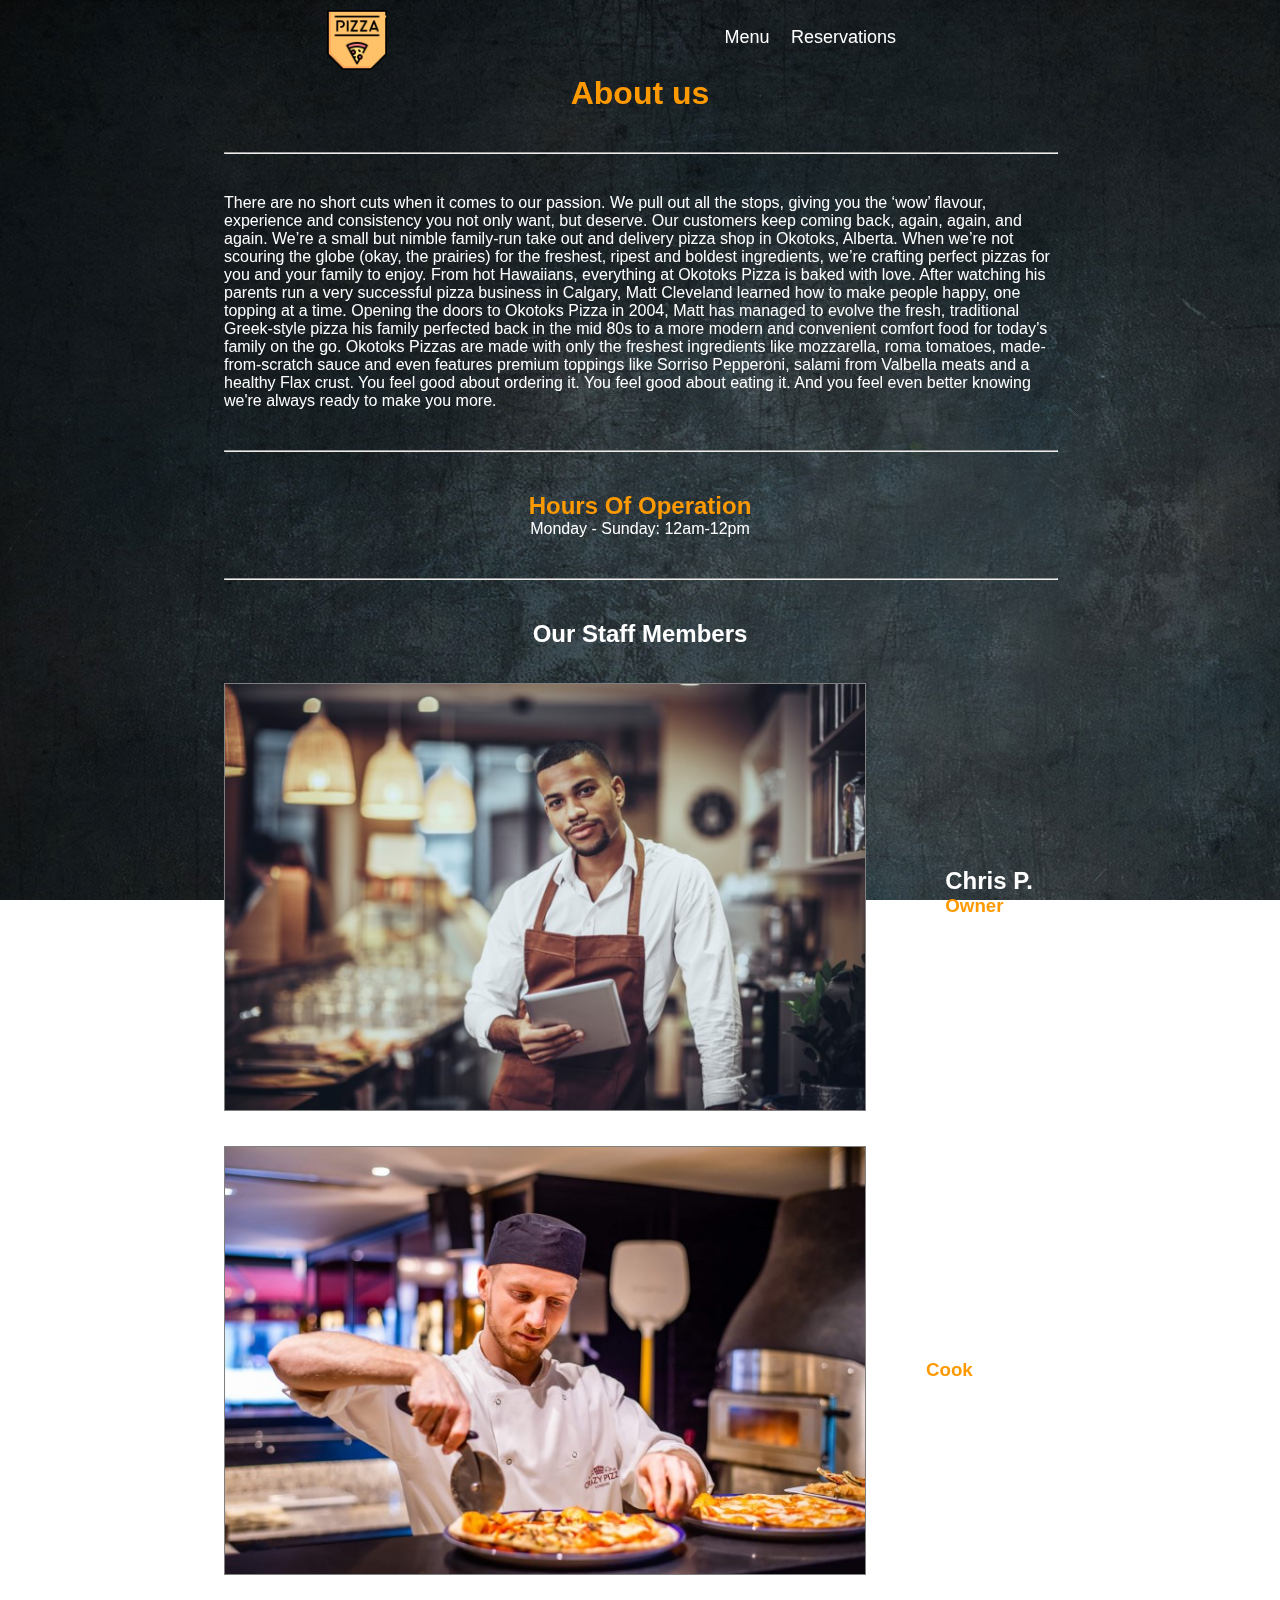
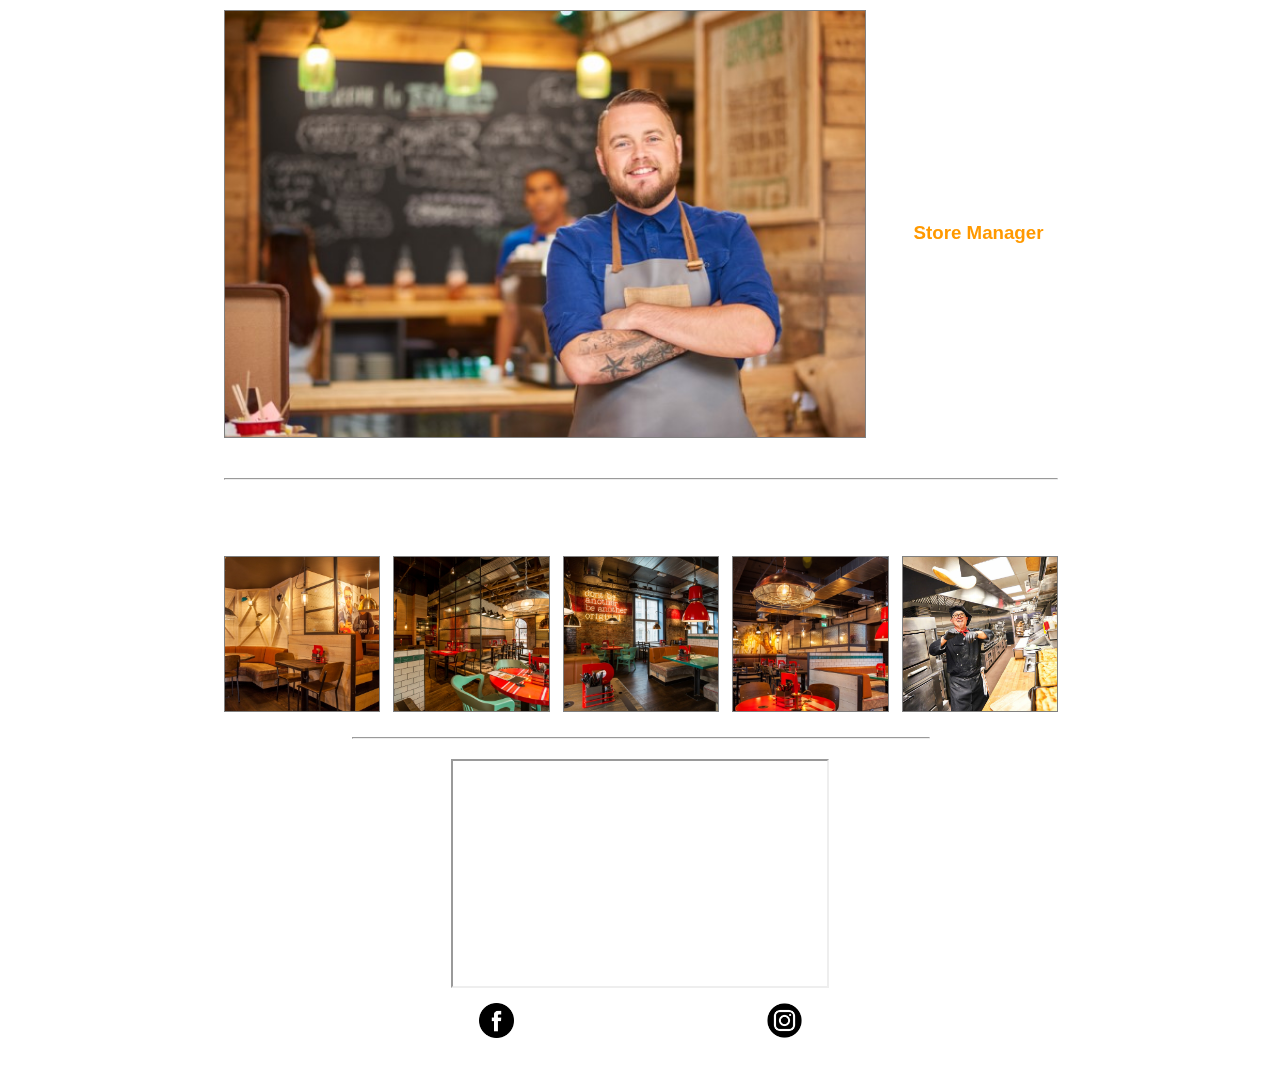
==== index.html @ baa87115 "Made alot of visual changes, added more space in between all menu puctures and just regular pictures" ====
<!DOCTYPE html>
<html lang="en">
  <head>
    <meta charset="UTF-8" />
    <meta http-equiv="X-UA-Compatible" content="IE=edge" />
    <meta name="viewport" content="width=device-width, initial-scale=1.0, minimum-scale=1.0" />
    <title>Papa's Pizzeria</title>
    <link rel="stylesheet" href="css/style.css" />
    <link
      rel="shortcut icon"
      href="/images/pizza-box.png"
      type="image/x-icon"
    />
  </head>
  <body>
    <div id="fixed_background"></div>
    <header id="mobile_header">
      <a id="logo" href="/index.html"
        ><img
          src="/images/pizza-box.png"
          alt="Yellow pizza box logo with a slice on top of the box with pizza written on top"
      /></a>
      <input type="checkbox" id="mobile_menu_checkbox" />
      <nav id="mobile_menu">
        <a href="/pages/menu.html">Menu</a>
        <a href="/pages/reservations.html">Reservations</a>
        <a href="/pages/contact.html">About Us</a>
      </nav>
      <div id="hamburger_menu">
        <span></span>
        <span></span>
        <span></span>
      </div>

      <div id="hamburger_menu_close">
        <div></div>
        <div></div>
      </div>
    </header>

    <header id="desktop_header">
      <a href="/index.html"
        ><img
          id="logo"
          src="/images/pizza-box.png"
          alt="Yellow pizza box logo with a slice on top of the box with pizza written on top"
      /></a>
      <a href="/pages/menu.html">Menu</a>
      <a href="/pages/reservations.html">Reservations</a>
    </header>

    <main id="mobile">
      <hr class="seperating_line">
    <div id="mobile_main_body">

      <div><p>Menu</p></div>
      <a href="/pages/menu.html"
        ><img
          src="/images/main_body_image.jpg"
          alt="Peppoerni pizza / Menu link"
      /></a>
      <div><p>About Us</p></div>
      <a href="/pages/contact.html"
        ><img src="/images/main_building.jpg" alt="Papa's pizzaria main location in Okotoks"
      /></a>
    </div>
</main>

  <main id="desktop">
    <h1 class="about_us">About us</h1>
    <hr> 
    <div id="desktop_main_body">
      <article>
        <p>
          There are no short cuts when it comes to our passion. We pull out all
          the stops, giving you the ‘wow’ flavour, experience and consistency
          you not only want, but deserve. Our customers keep coming back, again,
          again, and again. We’re a small but nimble family-run take out and
          delivery pizza shop in Okotoks, Alberta. When we’re not scouring the
          globe (okay, the prairies) for the freshest, ripest and boldest
          ingredients, we’re crafting perfect pizzas for you and your family to
          enjoy. From hot Hawaiians, everything at Okotoks Pizza is baked with
          love. After watching his parents run a very successful pizza business
          in Calgary, Matt Cleveland learned how to make people happy, one
          topping at a time. Opening the doors to Okotoks Pizza in 2004, Matt
          has managed to evolve the fresh, traditional Greek-style pizza his
          family perfected back in the mid 80s to a more modern and convenient
          comfort food for today’s family on the go. Okotoks Pizzas are made
          with only the freshest ingredients like mozzarella, roma tomatoes,
          made-from-scratch sauce and even features premium toppings like
          Sorriso Pepperoni, salami from Valbella meats and a healthy Flax
          crust. You feel good about ordering it. You feel good about eating it.
          And you feel even better knowing we're always ready to make you more.
        </p>
      </article>
    </div>

    <hr />
    
        <div class="hours">
          <h2>Hours Of Operation</h2>
          <p>Monday - Sunday: 12am-12pm</p>
        </div>
        <hr>

    <div id="container">
      <article class="staff">
        <h2>Our Staff Members</h2>
      <div class="staff_member">
        <img src="/images/owner.jpg" alt="Our owner Chris Penton" />
        <div class="float_left">
        <h2>Chris P.</h2>
        <h3>Owner</h3>
       </div>
      </div>
       <div class="staff_member">
        <img src="/images/cook.jpg" alt="Our cook Andrew Fieri" />
        <div class="float_left">
        <h2>Andrew F.</h2>
        <h3>Cook</h3>
        </div>
      </div>
        <div class="staff_member">
        <img src="/images/manager.jpg" alt="Our manager Preston Manson" />
        <div class="float_left">
        <h2>Preston M.</h2>
        <h3>Store Manager</h3>
        </div>
      </div>
      </article>

      <section>
        <hr />
        <h2 class="gallery_header">Gallery</h2>
        <div class="gallery_pictures">
          <figure class=”gallery_pic gallery_pic1">
          <img class="gallery_pic" src="/images/restaraunt2.jpg" alt="A photo of our dining room with soft lighting" />
          </figure>
          <figure class=”gallery_pic gallery_pic2">
          <img class="gallery_pic" src="/images/restaraunt3.jpg" alt="A photo of the back portion of our dining room" />
          </figure>
          <figure class=”gallery_pic gallery_pic3">
          <img class="gallery_pic" src="/images/restaraunt4.jpg" alt="A photo of the front portion of our dining room with the entrance on the left" />
          </figure>
          <figure class=”gallery_pic gallery_pic4">
          <img class="gallery_pic" src="/images/restaraunt5.jpg" alt="A photo of our dining room with the bathroom in the background" />
          </figure>
          <figure class="gallery_pic gallery_pic5">
          <img class="gallery_pic" src="/images/restaraunt1.jpg" alt="A photo of our employee tossing up a pizza in our kitchen">
        </figure>
        </div>
      </section>
</main>

    <footer id="mobile_footer">
      <hr />
      <iframe
        id="gmap"
        src="https://maps.google.com/maps?q=okotoks%20pizza&t=k&z=13&ie=UTF8&iwloc=&output=embed"
      ></iframe>
      <nav id="nav_bar">
        <a href="#"><img src="/images/phone-call.png" alt="Phone icon" /></a>
        <a href="#"><img src="/images/facebook.png" alt="Facebook icon" /></a>
        <a href="#"><img src="/images/instagram.png" alt="Instagram icon" /></a>
      </nav>
      <p>Papa's Pizzeria 2021&copy;</p>
    </footer>

    <footer id="desktop_footer">
      <hr />
      <iframe
        id="gmap"
        src="https://maps.google.com/maps?q=okotoks%20pizza&t=k&z=13&ie=UTF8&iwloc=&output=embed"
      ></iframe>
      <nav id="nav_bar">
        <a href="#"><img src="/images/facebook.png" alt="Facebook icon" /></a>
        <a href="#"><img src="/images/instagram.png" alt="Instagram icon" /></a>
      </nav>
      <p>Papa's Pizzeria 2021&copy;</p>
    </footer>
  </body>
</html>
---- css/style.css ----
* {
  font-family: "Segoe UI", Tahoma, Geneva, Verdana, sans-serif;
  color: white;
  padding: 0;
  margin: 0;
}

img,
iframe {
  max-width: 100%;
}

body {
  overflow-x: hidden;
}

#fixed_background {
  position: fixed;
  top: 0px;
  left: 0px;
  z-index: -999;
  background-image: url("/images/background.jpg");
  width: 100%;
  height: 100vh;
}

#logo {
  height: 38px;
  width: 38px;
  margin-left: 10px;
  margin-top: 10px;
  -ms-grid-column-align: start;
      justify-self: start;
  -ms-flex-item-align: center;
      -ms-grid-row-align: center;
      align-self: center;
}

#desktop_header {
  display: none;
}

#mobile_header {
  display: -ms-grid;
  display: grid;
  grid-auto-flow: column;
  margin-bottom: 25px;
}

#mobile_menu {
  position: absolute;
  padding-top: 50px;
  z-index: 99;
  top: 0;
  left: 0;
  background-color: #51566b;
  -ms-grid-rows: 20px 20px 20px 20px;
      grid-template-rows: 20px 20px 20px 20px;
  place-items: center;
  row-gap: 170px;
  height: 100vh;
  width: 100%;
  text-align: left;
  display: -ms-grid;
  display: grid;
  overflow: hidden;
  -webkit-transform: translateX(101vw);
          transform: translateX(101vw);
  -webkit-transition: all 0.3s ease-in-out;
  transition: all 0.3s ease-in-out;
}

#mobile_menu a {
  font-family: "Segoe UI", Tahoma, Geneva, Verdana, sans-serif;
  color: white;
  text-decoration: none;
  -ms-grid-column-align: start;
      justify-self: start;
  -webkit-box-align: center;
      -ms-flex-align: center;
          align-items: center;
  padding-left: 30%;
  margin-top: 65px;
  font-weight: 200;
  font-size: 28px;
  -webkit-transition: 200ms ease-in-out;
  transition: 200ms ease-in-out;
}

#mobile_menu a:hover {
  color: red;
}

#mobile_menu_checkbox {
  position: absolute;
  top: 10px;
  right: 10px;
  width: 40px;
  height: 40px;
  z-index: 100;
  opacity: 0;
}

#mobile_menu_checkbox:checked + #mobile_menu {
  -webkit-transform: translateX(0vw);
          transform: translateX(0vw);
}

#mobile_menu_checkbox:checked {
  left: 10px;
}

#mobile_menu_checkbox:checked ~ #hamburger_menu_close {
  opacity: 1;
  z-index: 99;
}

#mobile_menu_checkbox:checked ~ #hamburger_menu {
  opacity: 0;
}

#hamburger_menu {
  position: absolute;
  top: 20px;
  right: 10px;
  width: 40px;
  height: 20px;
  z-index: 99;
  display: -ms-grid;
  display: grid;
  place-items: center;
  -webkit-transition: all 0.3s ease-in-out 0.2s;
  transition: all 0.3s ease-in-out 0.2s;
}

#hamburger_menu span {
  width: 25px;
  height: 2px;
  background-color: white;
}

#hamburger_menu_close {
  position: absolute;
  top: 20px;
  left: 10px;
  width: 40px;
  height: 30px;
  z-index: -1;
  opacity: 0;
  -webkit-transition: all 0.3s ease-in-out 0.2s;
  transition: all 0.3s ease-in-out 0.2s;
}

#hamburger_menu_close div {
  width: 25px;
  height: 2px;
  background-color: white;
}

#hamburger_menu_close :nth-child(1) {
  -webkit-transform: rotate(45deg) translateY(2px) translateX(2px);
          transform: rotate(45deg) translateY(2px) translateX(2px);
}

#hamburger_menu_close :nth-child(2) {
  -webkit-transform: rotateZ(-45deg);
          transform: rotateZ(-45deg);
}

@media only screen and (min-width: 1024px) {
  #mobile_header {
    display: none;
  }
  #desktop_header {
    width: 70vw;
    display: -ms-grid;
    display: grid;
    -ms-grid-columns: 8fr 1fr 1fr;
        grid-template-columns: 8fr 1fr 1fr;
  }
  #desktop_header #logo {
    width: 60px;
    height: 60px;
  }
  #desktop_header a {
    font-family: "Segoe UI", Tahoma, Geneva, Verdana, sans-serif;
    font-size: large;
    color: white;
    text-decoration: none;
    -ms-flex-item-align: center;
        -ms-grid-row-align: center;
        align-self: center;
    -ms-grid-column-align: center;
        justify-self: center;
    -webkit-transition: 150ms ease-in-out;
    transition: 150ms ease-in-out;
  }
  #desktop_header a:hover {
    color: #ff9900;
    font-weight: bolder;
    cursor: pointer;
  }
}

#desktop_footer {
  display: none;
}

#mobile_footer {
  display: -ms-grid;
  display: grid;
  grid-auto-flow: row;
  padding-bottom: 50px;
}

#mobile_footer p {
  font-weight: bold;
  -ms-grid-column-align: center;
      justify-self: center;
  color: white;
  font-family: "Segoe UI", Tahoma, Geneva, Verdana, sans-serif;
}

#gmap {
  -ms-grid-column-align: center;
      justify-self: center;
  -ms-flex-item-align: center;
      -ms-grid-row-align: center;
      align-self: center;
  height: 25vh;
}

#nav_bar {
  display: -ms-grid;
  display: grid;
  grid-auto-flow: column;
  margin-top: 15px;
  margin-bottom: 10px;
}

#nav_bar a {
  -ms-grid-column-align: center;
      justify-self: center;
  -ms-flex-item-align: center;
      -ms-grid-row-align: center;
      align-self: center;
}

#nav_bar img {
  width: 35px;
  height: 35px;
}

#copyright {
  color: white;
  font-family: "Segoe UI", Tahoma, Geneva, Verdana, sans-serif;
}

@media only screen and (min-width: 1024px) {
  #mobile_footer {
    display: none;
  }
  #desktop_footer {
    display: -ms-grid;
    display: grid;
    width: 45vw;
    margin-left: 27.5vw;
  }
  #desktop_footer hr {
    width: 100%;
    margin: 0px;
    margin-bottom: 20px;
  }
  #desktop_footer #gmap {
    width: 65%;
  }
  #desktop_footer #nav_bar {
    display: -ms-grid;
    display: grid;
    -ms-grid-columns: 1fr 1fr;
        grid-template-columns: 1fr 1fr;
  }
  #desktop_footer #nav_bar ~ p {
    -ms-grid-column-align: center;
        justify-self: center;
    -ms-flex-item-align: center;
        -ms-grid-row-align: center;
        align-self: center;
    padding-bottom: 10px;
  }
}

hr {
  width: 65%;
  margin-left: 17.5%;
  margin-top: 25px;
  margin-bottom: 25px;
}

.seperating_line {
  width: 65%;
  margin-left: 17.5%;
  margin-top: 25px;
  margin-bottom: 25px;
}

#desktop {
  display: none;
}

#mobile_main_body {
  display: -ms-grid;
  display: grid;
  position: relative;
  grid-auto-flow: row;
  place-items: center;
  row-gap: 30px;
  max-width: 75%;
  margin-left: 12.5%;
}

#mobile_main_body img {
  width: 100%;
  height: 35vh;
  -ms-flex-item-align: center;
      -ms-grid-row-align: center;
      align-self: center;
  -ms-grid-column-align: center;
      justify-self: center;
  -webkit-transition: 0.2s ease-in-out;
  transition: 0.2s ease-in-out;
  -webkit-filter: blur(5px);
          filter: blur(5px);
}

#mobile_main_body img:hover {
  -webkit-filter: blur(4px);
          filter: blur(4px);
}

#mobile_main_body a {
  border: white solid 2px;
  width: 100%;
}

#mobile_main_body p {
  font-family: "Segoe UI", Tahoma, Geneva, Verdana, sans-serif;
  font-size: 34px;
  color: white;
}

#mobile_main_body div {
  display: -ms-grid;
  display: grid;
  pointer-events: none;
  z-index: 9;
  position: absolute;
  place-items: center;
  width: 75vw;
  height: 35vh;
}

#mobile_main_body div:nth-child(1) {
  top: 5px;
}

#mobile_main_body div:nth-child(3) {
  top: calc(35vh + 40px);
}

@media only screen and (min-width: 768px) {
  #mobile_main_body {
    max-width: 60%;
    margin-left: 20%;
  }
}

@media only screen and (min-width: 1024px) {
  #desktop {
    display: -ms-grid;
    display: grid;
  }
  #mobile {
    display: none;
  }
  #desktop_main_body {
    display: -ms-grid;
    display: grid;
    padding-top: 15px;
    padding-bottom: 15px;
    width: 65vw;
    margin-left: 17.5vw;
  }
  .about_us {
    display: -ms-grid;
    display: grid;
    place-items: center;
    padding-bottom: 15px;
    color: #ff9900;
  }
  #container {
    display: -ms-grid;
    display: grid;
    padding-bottom: 16px;
  }
  .hours {
    display: -ms-grid;
    display: grid;
    place-items: center;
    padding-top: 15px;
    padding-bottom: 15px;
  }
  .hours h2 {
    color: #ff9900;
  }
  .seperating_line {
    width: 80%;
    margin-left: 10%;
    margin-top: 25px;
    margin-bottom: 25px;
  }
  .staff {
    display: -ms-grid;
    display: grid;
    place-items: center;
    padding-top: 15px;
    padding-bottom: 15px;
  }
  .staff h3 {
    color: #ff9900;
  }
  .staff img {
    border: 1px solid grey;
    margin-top: 10px;
    width: 50vw;
  }
  .staff_member {
    display: -ms-grid;
    display: grid;
    grid-auto-flow: column;
    width: 65%;
    padding-top: 25px;
  }
  .float_left {
    margin-left: 10px;
    -ms-grid-column-align: center;
        justify-self: center;
    -ms-flex-item-align: center;
        -ms-grid-row-align: center;
        align-self: center;
  }
  .gallery_header {
    display: -ms-grid;
    display: grid;
    place-items: center;
    padding-bottom: 18px;
  }
  .gallery_pictures {
    display: -ms-grid;
    display: grid;
    width: 65%;
    margin-left: 17.5%;
    -ms-grid-columns: (minmax(75px, 1fr))[auto-fit];
        grid-template-columns: repeat(auto-fit, minmax(75px, 1fr));
    grid-gap: 15px;
  }
  .gallery_pictures img {
    border: 1px solid grey;
    margin-top: 5px;
    margin-bottom: 5px;
  }
  .gallery_pic {
    width: 100%;
    aspect-ratio: 1/1;
    -o-object-fit: cover;
       object-fit: cover;
  }
}
/*# sourceMappingURL=style.css.map */
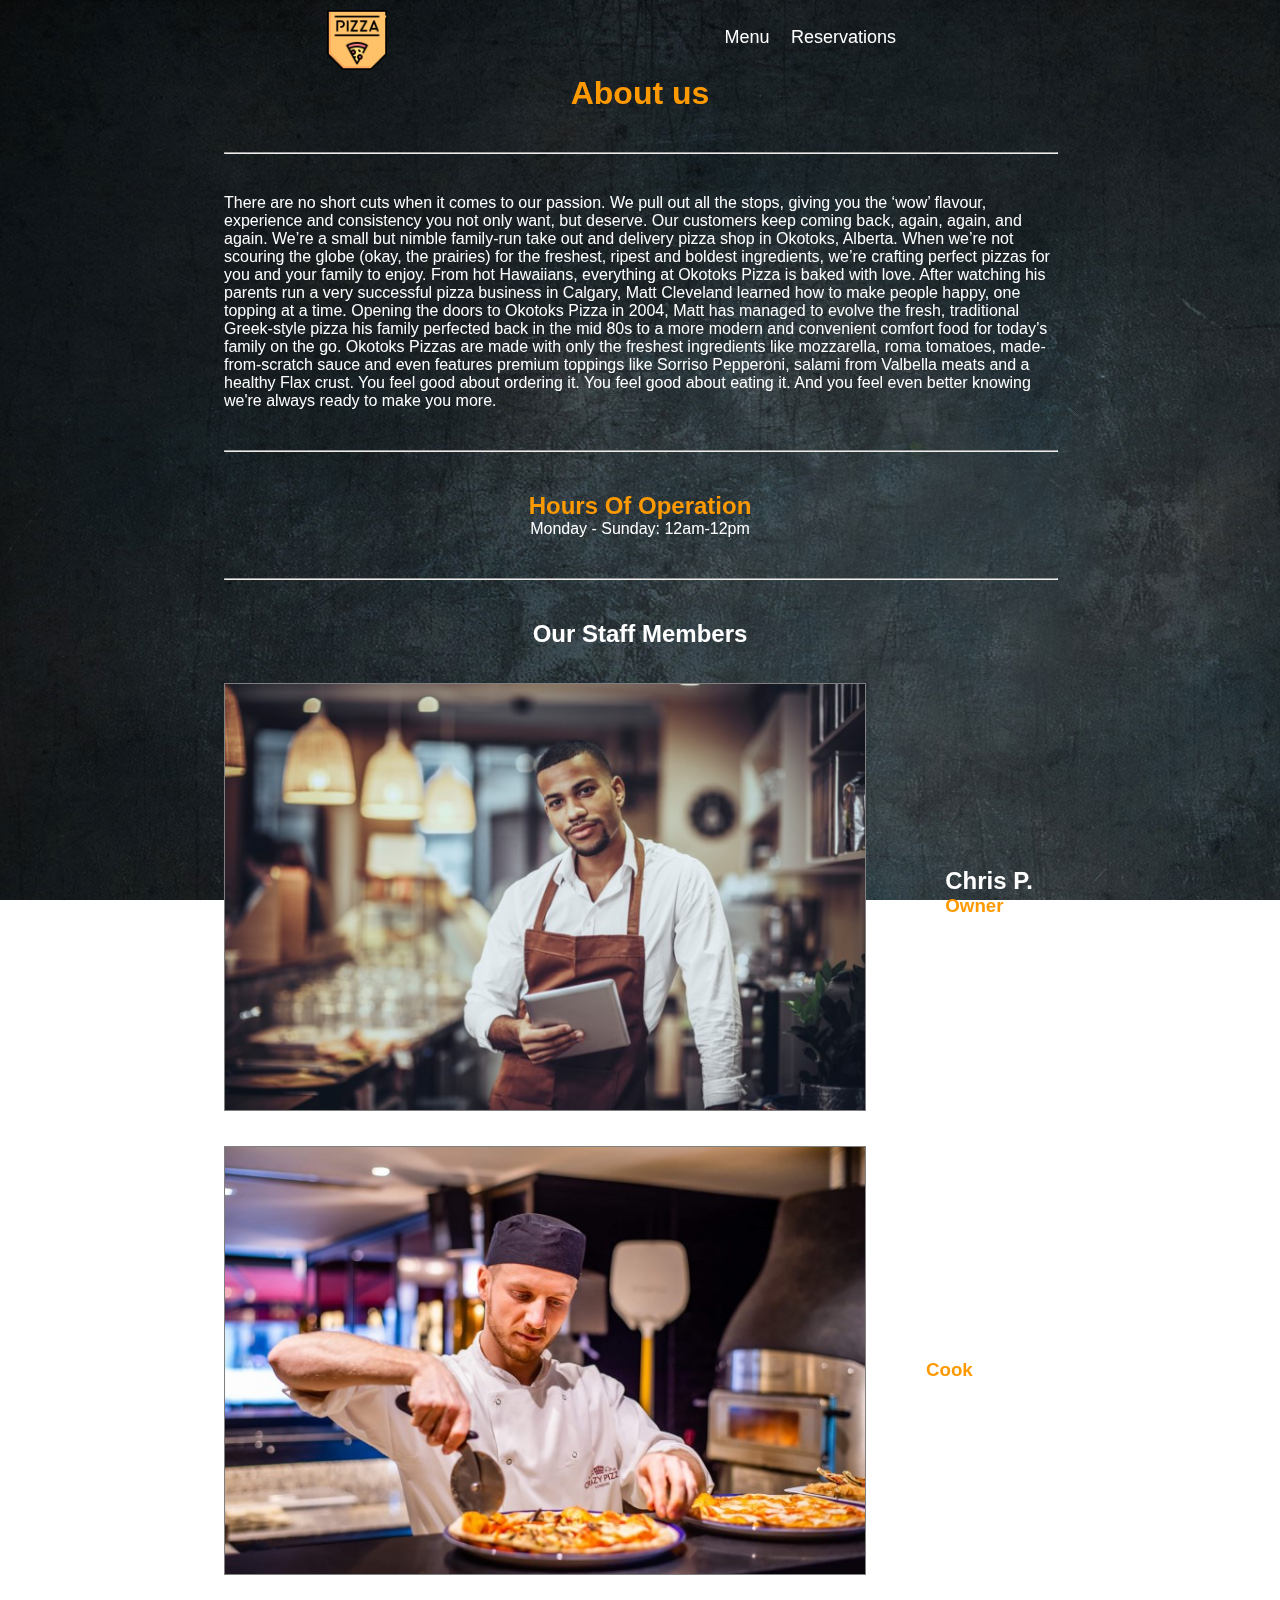
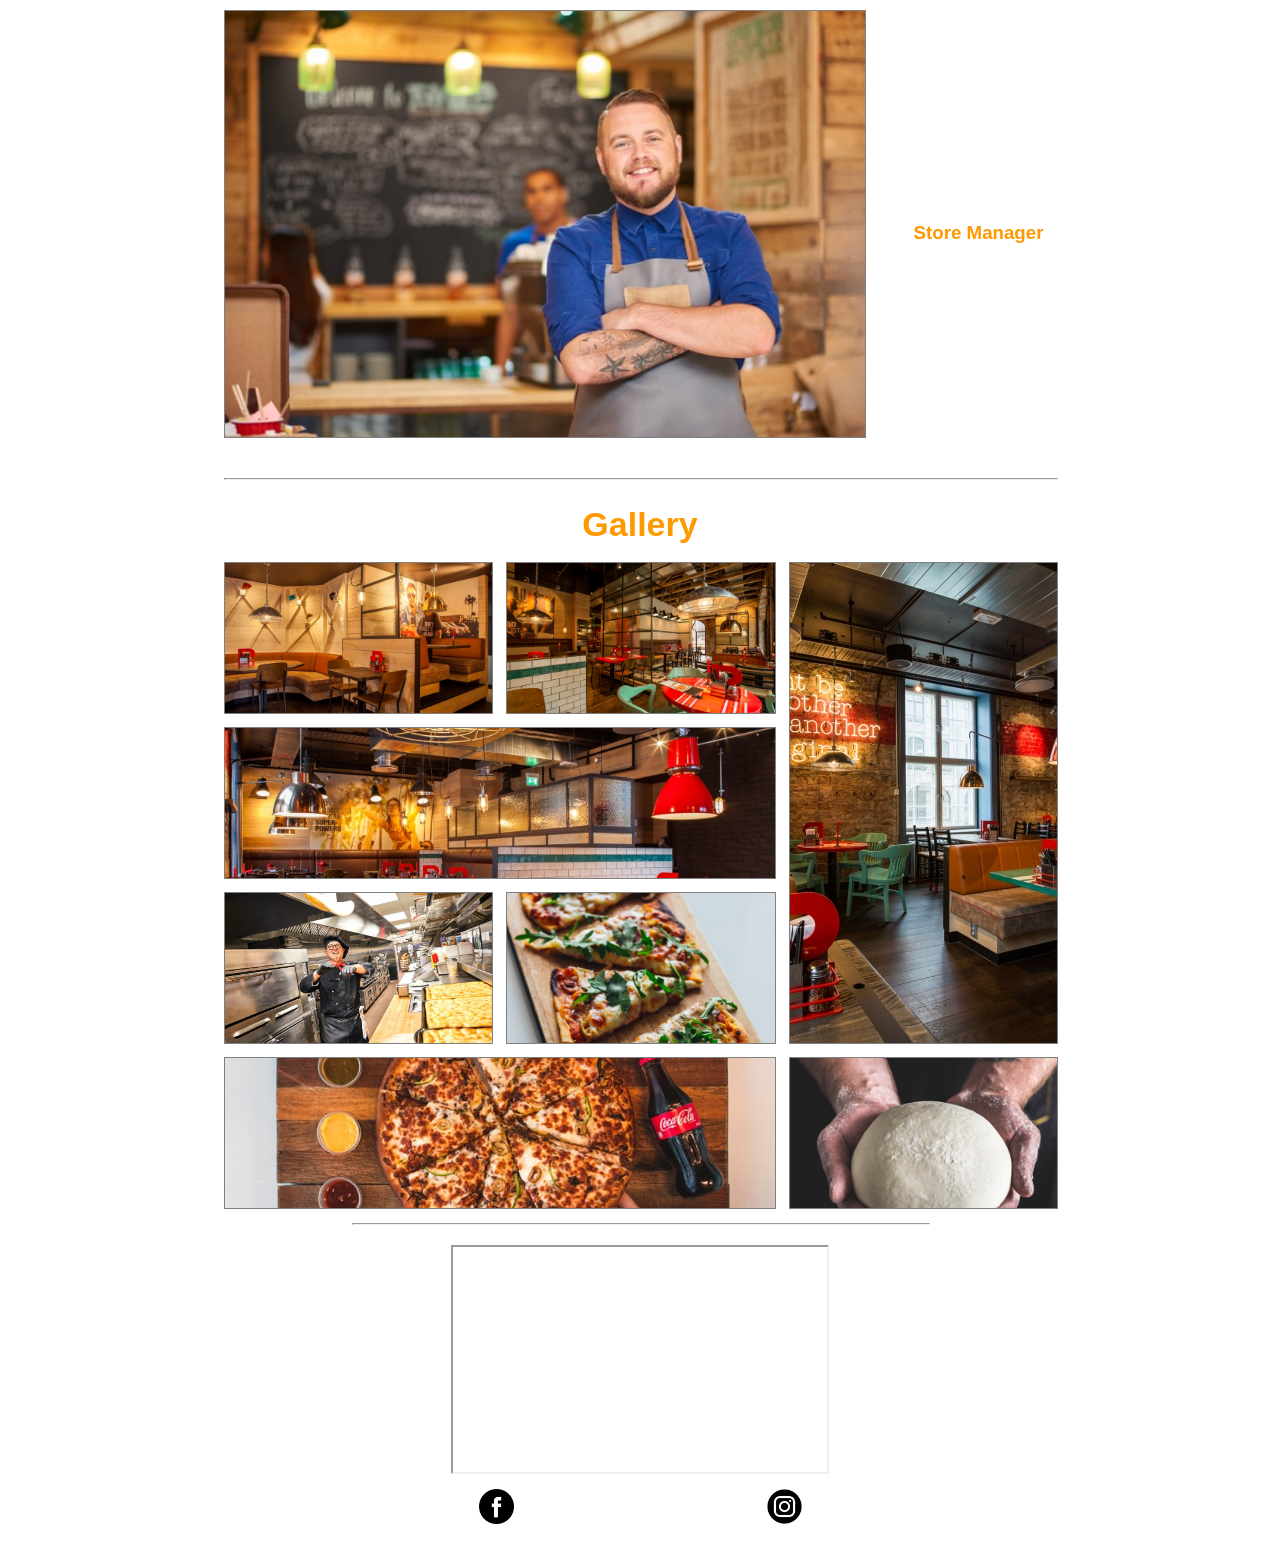
==== commit e3c708a7: "Made a more responsive and better looking gallery" ====
--- a/index.html
+++ b/index.html
@@ -131,22 +131,31 @@
 
       <section>
         <hr />
-        <h2 class="gallery_header">Gallery</h2>
+        <h1 class="gallery_header">Gallery</h1>
         <div class="gallery_pictures">
-          <figure class=”gallery_pic gallery_pic1">
+          <figure class="gallery_pic gallery_pic_one">
           <img class="gallery_pic" src="/images/restaraunt2.jpg" alt="A photo of our dining room with soft lighting" />
           </figure>
-          <figure class=”gallery_pic gallery_pic2">
+          <figure class="gallery_pic gallery_pic_two">
           <img class="gallery_pic" src="/images/restaraunt3.jpg" alt="A photo of the back portion of our dining room" />
           </figure>
-          <figure class=”gallery_pic gallery_pic3">
+          <figure class="gallery_pic gallery_pic_three">
           <img class="gallery_pic" src="/images/restaraunt4.jpg" alt="A photo of the front portion of our dining room with the entrance on the left" />
           </figure>
-          <figure class=”gallery_pic gallery_pic4">
+          <figure class="gallery_pic gallery_pic_four">
           <img class="gallery_pic" src="/images/restaraunt5.jpg" alt="A photo of our dining room with the bathroom in the background" />
           </figure>
-          <figure class="gallery_pic gallery_pic5">
+          <figure class="gallery_pic gallery_pic_five">
           <img class="gallery_pic" src="/images/restaraunt1.jpg" alt="A photo of our employee tossing up a pizza in our kitchen">
+        </figure>
+        <figure class="gallery_pic gallery_pic_six">
+          <img class="gallery_pic" src="/images/pizza1.jpg" alt="">
+        </figure>
+        <figure class="gallery_pic gallery_pic_seven">
+          <img class="gallery_pic" src="/images/pizza2.jpg" alt="">
+        </figure>
+        <figure class="gallery_pic gallery_pic_eight">
+          <img class="gallery_pic" src="/images/pizza3.jpg" alt="">
         </figure>
         </div>
       </section>
@@ -172,10 +181,13 @@
         id="gmap"
         src="https://maps.google.com/maps?q=okotoks%20pizza&t=k&z=13&ie=UTF8&iwloc=&output=embed"
       ></iframe>
+
       <nav id="nav_bar">
         <a href="#"><img src="/images/facebook.png" alt="Facebook icon" /></a>
         <a href="#"><img src="/images/instagram.png" alt="Instagram icon" /></a>
       </nav>
+      <script src="https://apps.elfsight.com/p/platform.js" defer></script>
+      <div id="review" class="elfsight-app-2ddb6dc9-5d7e-43ff-b742-c9d790735508"></div>
       <p>Papa's Pizzeria 2021&copy;</p>
     </footer>
   </body>
--- a/css/style.css
+++ b/css/style.css
@@ -274,6 +274,14 @@
   #desktop_footer #gmap {
     width: 65%;
   }
+  #desktop_footer #review {
+    display: -ms-grid;
+    display: grid;
+    -ms-grid-column-align: center;
+        justify-self: center;
+    -ms-grid-row-align: center;
+        align-self: center;
+  }
   #desktop_footer #nav_bar {
     display: -ms-grid;
     display: grid;
@@ -453,27 +461,74 @@
     display: -ms-grid;
     display: grid;
     place-items: center;
+    color: #ff9900;
     padding-bottom: 18px;
+    font-size: 34px;
   }
   .gallery_pictures {
     display: -ms-grid;
     display: grid;
     width: 65%;
     margin-left: 17.5%;
-    -ms-grid-columns: (minmax(75px, 1fr))[auto-fit];
-        grid-template-columns: repeat(auto-fit, minmax(75px, 1fr));
+    -ms-grid-rows: 150px 150px 150px 150px;
+        grid-template-rows: 150px 150px 150px 150px;
+    -ms-grid-columns: 1fr 1fr 1fr;
+        grid-template-columns: 1fr 1fr 1fr;
+        grid-template-areas: "one two three"+ "four four three"+ "five six three"+ "seven seven eight";
     grid-gap: 15px;
   }
   .gallery_pictures img {
     border: 1px solid grey;
-    margin-top: 5px;
-    margin-bottom: 5px;
-  }
-  .gallery_pic {
     width: 100%;
-    aspect-ratio: 1/1;
+    height: 100%;
     -o-object-fit: cover;
        object-fit: cover;
   }
+  .gallery_pictures .gallery_pic_one {
+    -ms-grid-row: 1;
+    -ms-grid-column: 1;
+    grid-area: one;
+  }
+  .gallery_pictures .gallery_pic_two {
+    -ms-grid-row: 1;
+    -ms-grid-column: 2;
+    grid-area: two;
+  }
+  .gallery_pictures .gallery_pic_three {
+    -ms-grid-row: 1;
+    -ms-grid-row-span: 3;
+    -ms-grid-column: 3;
+    grid-area: three;
+  }
+  .gallery_pictures .gallery_pic_four {
+    -ms-grid-row: 2;
+    -ms-grid-column: 1;
+    -ms-grid-column-span: 2;
+    grid-area: four;
+  }
+  .gallery_pictures .gallery_pic_five {
+    -ms-grid-row: 3;
+    -ms-grid-column: 1;
+    grid-area: five;
+  }
+  .gallery_pictures .gallery_pic_six {
+    -ms-grid-row: 3;
+    -ms-grid-column: 2;
+    grid-area: six;
+  }
+  .gallery_pictures .gallery_pic_seven {
+    -ms-grid-row: 4;
+    -ms-grid-column: 1;
+    -ms-grid-column-span: 2;
+    grid-area: seven;
+  }
+  .gallery_pictures .gallery_pic_eight {
+    -ms-grid-row: 4;
+    -ms-grid-column: 3;
+    grid-area: eight;
+  }
 }
 /*# sourceMappingURL=style.css.map */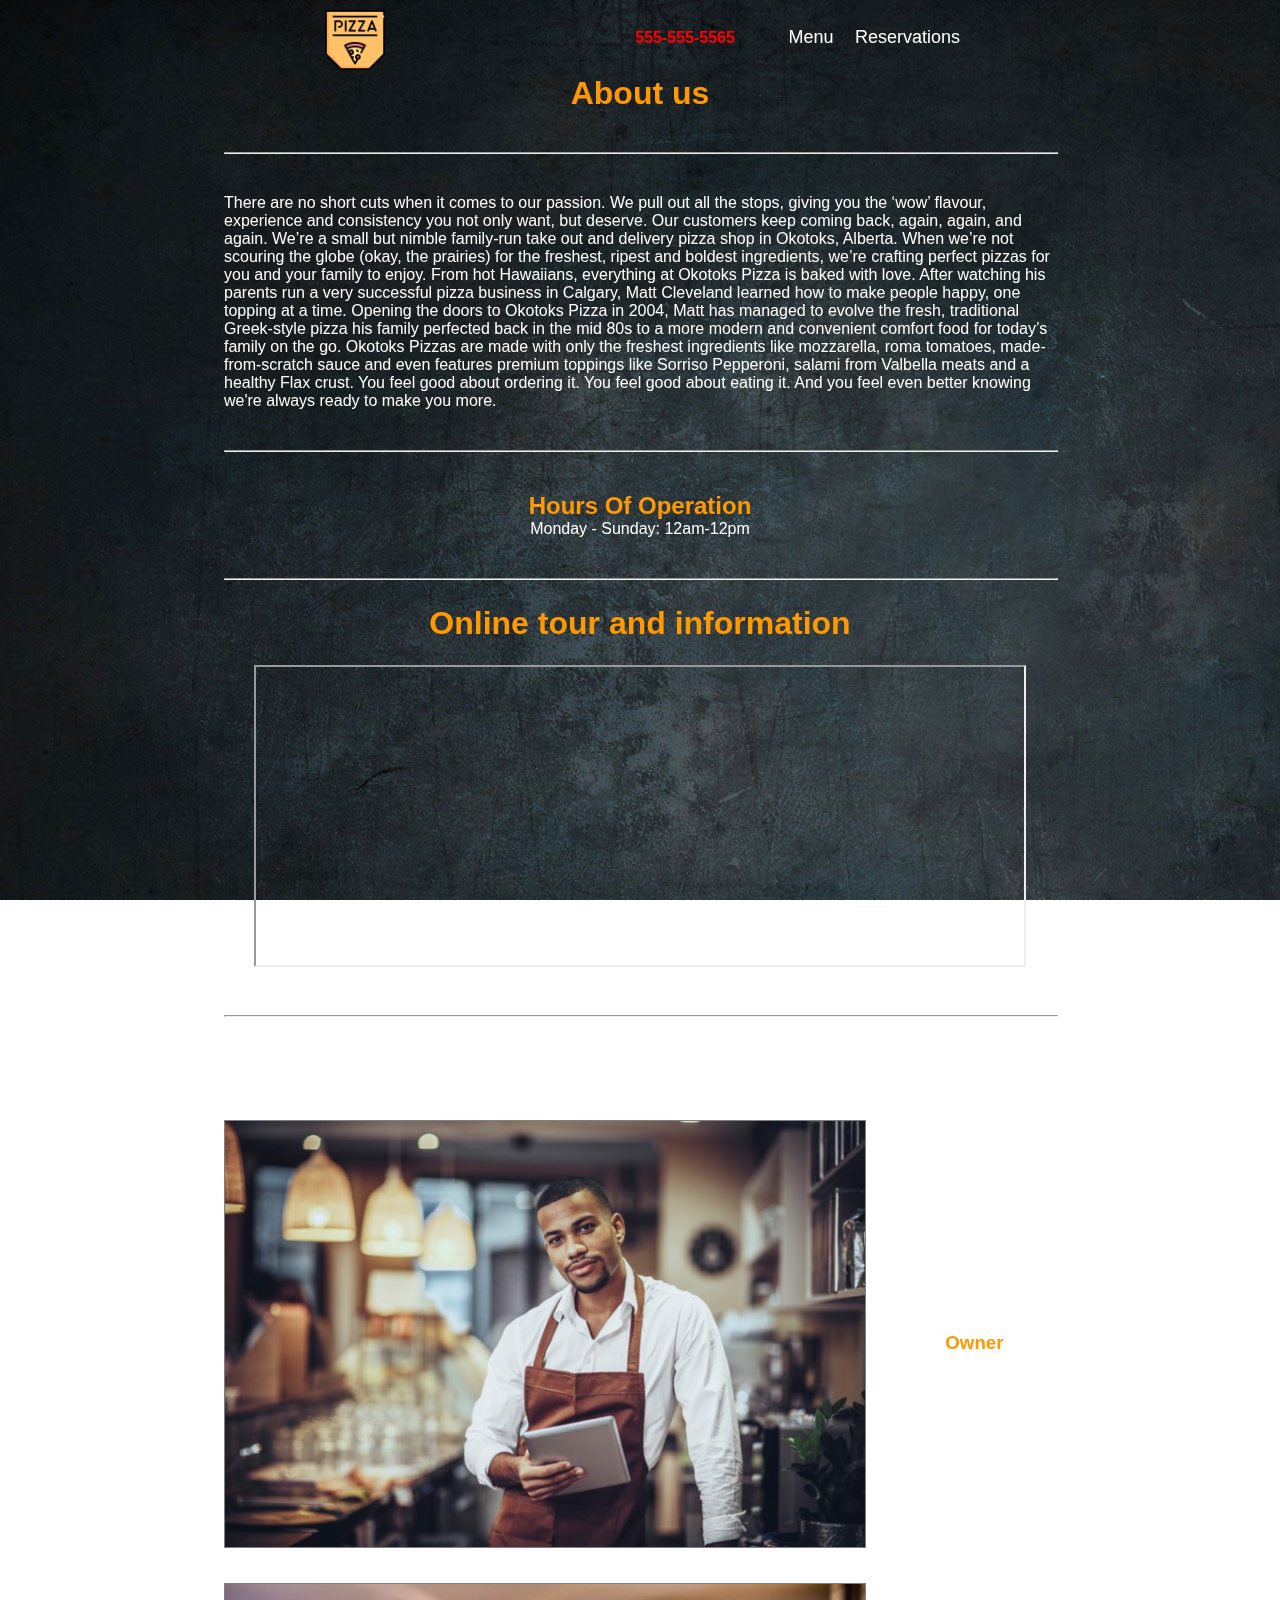
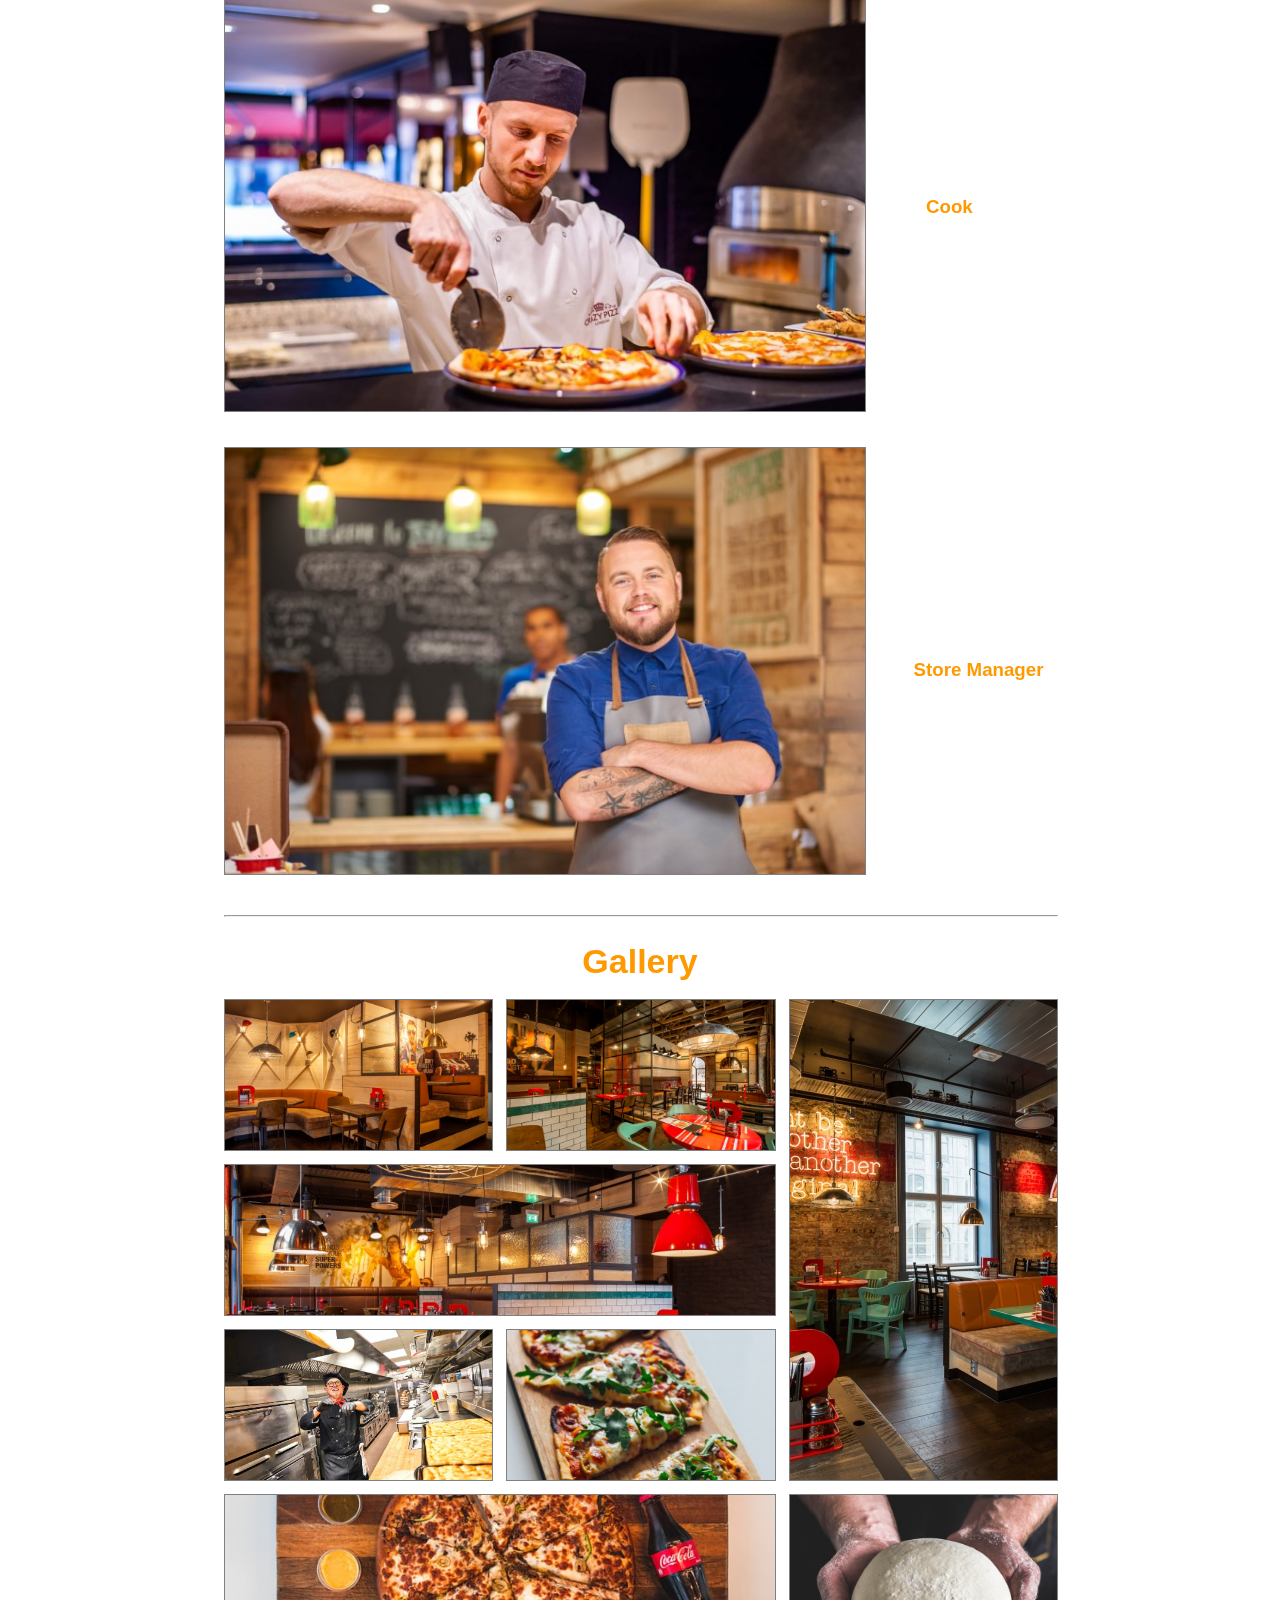
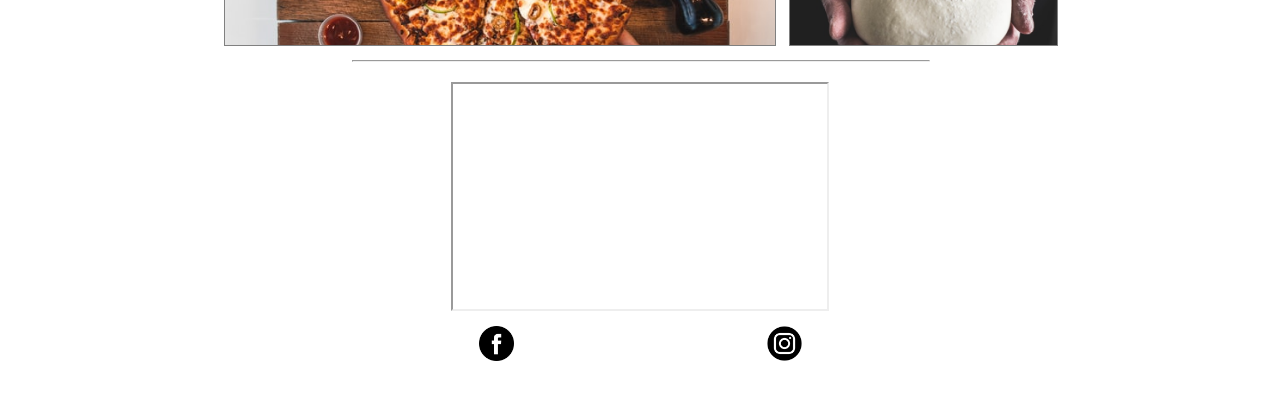
==== commit ed9c3ed4: "Added the phone number in the header fixed a bug on the main mobile page" ====
--- a/index.html
+++ b/index.html
@@ -45,14 +45,15 @@
           src="/images/pizza-box.png"
           alt="Yellow pizza box logo with a slice on top of the box with pizza written on top"
       /></a>
+      <h4>555-555-5565</h4>
       <a href="/pages/menu.html">Menu</a>
       <a href="/pages/reservations.html">Reservations</a>
     </header>
 
-    <main id="mobile">
+<main id="mobile">
+      <h1 class="top">Papa's Pizzeria</h1>
       <hr class="seperating_line">
     <div id="mobile_main_body">
-
       <div><p>Menu</p></div>
       <a href="/pages/menu.html"
         ><img
@@ -64,6 +65,7 @@
         ><img src="/images/main_building.jpg" alt="Papa's pizzaria main location in Okotoks"
       /></a>
     </div>
+    <a id="fixed_mobile_icon" href="tel:555-555-5565"><img src="/images/phone-call.png" alt="Phone icon" /></a>
 </main>
 
   <main id="desktop">
@@ -103,6 +105,13 @@
         </div>
         <hr>
 
+    <div id="youtube">
+      <h1>Online tour and information</h1>
+       <iframe class="video" src="https://www.youtube.com/embed/MjxIiYNglEU" title="YouTube video player"></iframe>
+    </div>
+       <hr>
+   
+
     <div id="container">
       <article class="staff">
         <h2>Our Staff Members</h2>
@@ -168,10 +177,11 @@
         src="https://maps.google.com/maps?q=okotoks%20pizza&t=k&z=13&ie=UTF8&iwloc=&output=embed"
       ></iframe>
       <nav id="nav_bar">
-        <a href="#"><img src="/images/phone-call.png" alt="Phone icon" /></a>
-        <a href="#"><img src="/images/facebook.png" alt="Facebook icon" /></a>
-        <a href="#"><img src="/images/instagram.png" alt="Instagram icon" /></a>
+        <a href="https://www.facebook.com/"><img src="/images/facebook.png" alt="Facebook icon" /></a>
+        <a href="https://www.instagram.com/"><img src="/images/instagram.png" alt="Instagram icon" /></a>
       </nav>
+      <script src="https://apps.elfsight.com/p/platform.js" defer></script>
+      <div id="review" class="elfsight-app-2ddb6dc9-5d7e-43ff-b742-c9d790735508"></div>
       <p>Papa's Pizzeria 2021&copy;</p>
     </footer>
 
@@ -183,8 +193,8 @@
       ></iframe>
 
       <nav id="nav_bar">
-        <a href="#"><img src="/images/facebook.png" alt="Facebook icon" /></a>
-        <a href="#"><img src="/images/instagram.png" alt="Instagram icon" /></a>
+        <a href="https://www.facebook.com/"><img src="/images/facebook.png" alt="Facebook icon" /></a>
+        <a href="https://www.instagram.com/"><img src="/images/instagram.png" alt="Instagram icon" /></a>
       </nav>
       <script src="https://apps.elfsight.com/p/platform.js" defer></script>
       <div id="review" class="elfsight-app-2ddb6dc9-5d7e-43ff-b742-c9d790735508"></div>
--- a/css/style.css
+++ b/css/style.css
@@ -22,6 +22,52 @@
   background-image: url("/images/background.jpg");
   width: 100%;
   height: 100vh;
+}
+
+#fixed_mobile_icon {
+  height: 40px;
+  width: 40px;
+  position: fixed;
+  margin-left: 87vw;
+  bottom: 3%;
+}
+
+#youtube {
+  display: -ms-grid;
+  display: grid;
+  -ms-grid-rows: 0.1fr 1fr;
+      grid-template-rows: 0.1fr 1fr;
+  place-items: center;
+  width: 60vw;
+  height: 40vh;
+  margin-left: 20%;
+  padding-bottom: 25px;
+}
+
+#youtube h1 {
+  color: #ff9900;
+  max-height: 10vh;
+  padding-bottom: 25px;
+}
+
+.video {
+  width: 100%;
+  height: 100%;
+}
+
+#review {
+  display: -ms-grid;
+  display: grid;
+  -ms-grid-column-align: center;
+      justify-self: center;
+  -ms-grid-row-align: center;
+      align-self: center;
+}
+
+@media only screen and (min-width: 768px) {
+  #fixed_mobile_icon {
+    display: none;
+  }
 }
 
 #logo {
@@ -172,15 +218,26 @@
     display: none;
   }
   #desktop_header {
-    width: 70vw;
-    display: -ms-grid;
-    display: grid;
-    -ms-grid-columns: 8fr 1fr 1fr;
-        grid-template-columns: 8fr 1fr 1fr;
+    place-items: center;
+    width: 70%;
+    margin-left: 5%;
+    display: -ms-grid;
+    display: grid;
+    -ms-grid-columns: 6.5fr 1.5fr 1fr 1fr;
+        grid-template-columns: 6.5fr 1.5fr 1fr 1fr;
   }
   #desktop_header #logo {
     width: 60px;
     height: 60px;
+  }
+  #desktop_header h4 {
+    -ms-grid-column-align: start;
+        justify-self: start;
+    -ms-flex-item-align: center;
+        -ms-grid-row-align: center;
+        align-self: center;
+    font-weight: bold;
+    color: red;
   }
   #desktop_header a {
     font-family: "Segoe UI", Tahoma, Geneva, Verdana, sans-serif;
@@ -316,6 +373,13 @@
   display: none;
 }
 
+.top {
+  display: -ms-grid;
+  display: grid;
+  place-items: center;
+  color: #ff9900;
+}
+
 #mobile_main_body {
   display: -ms-grid;
   display: grid;
@@ -348,7 +412,9 @@
 
 #mobile_main_body a {
   border: white solid 2px;
+  max-width: 350px;
   width: 100%;
+  height: 100%;
 }
 
 #mobile_main_body p {
@@ -368,12 +434,17 @@
   height: 35vh;
 }
 
+#mobile_main_body a {
+  max-width: 350px;
+}
+
 #mobile_main_body div:nth-child(1) {
   top: 5px;
 }
 
 #mobile_main_body div:nth-child(3) {
   top: calc(35vh + 40px);
+  max-width: 350px;
 }
 
 @media only screen and (min-width: 768px) {
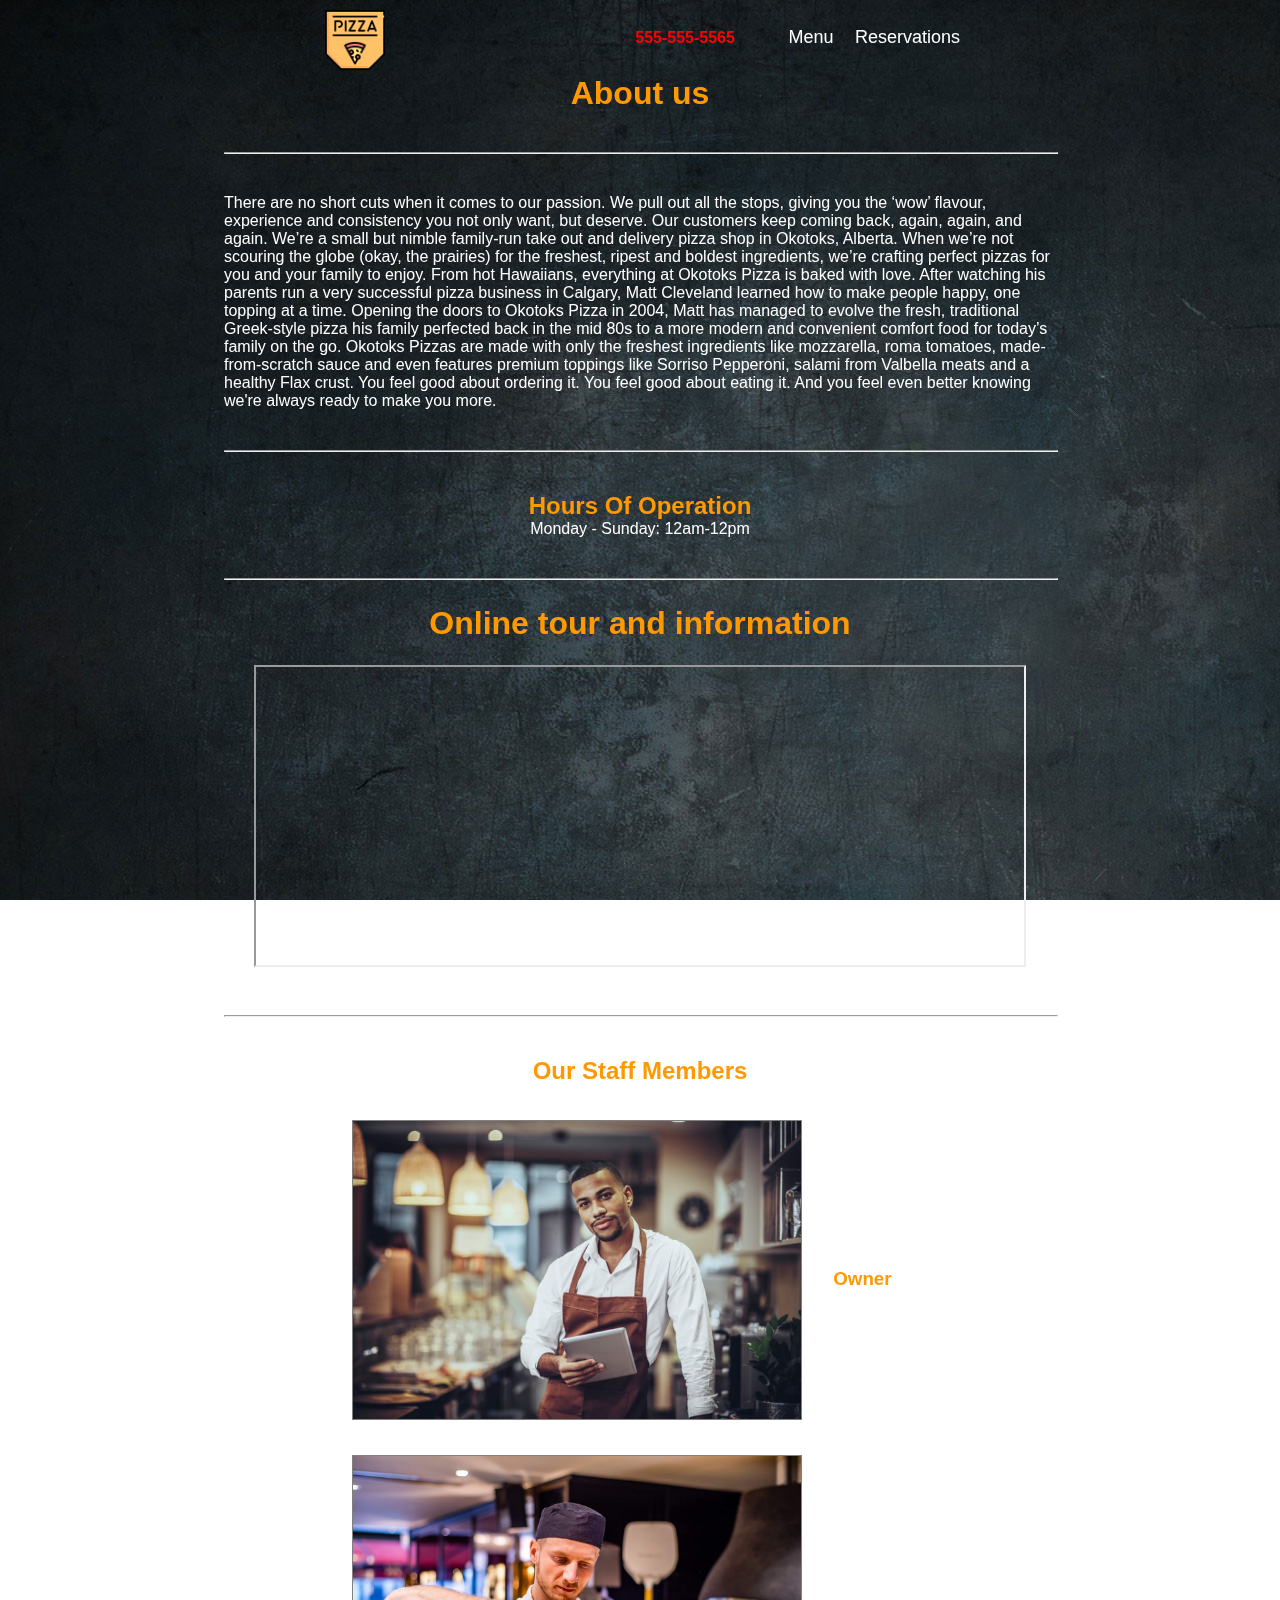
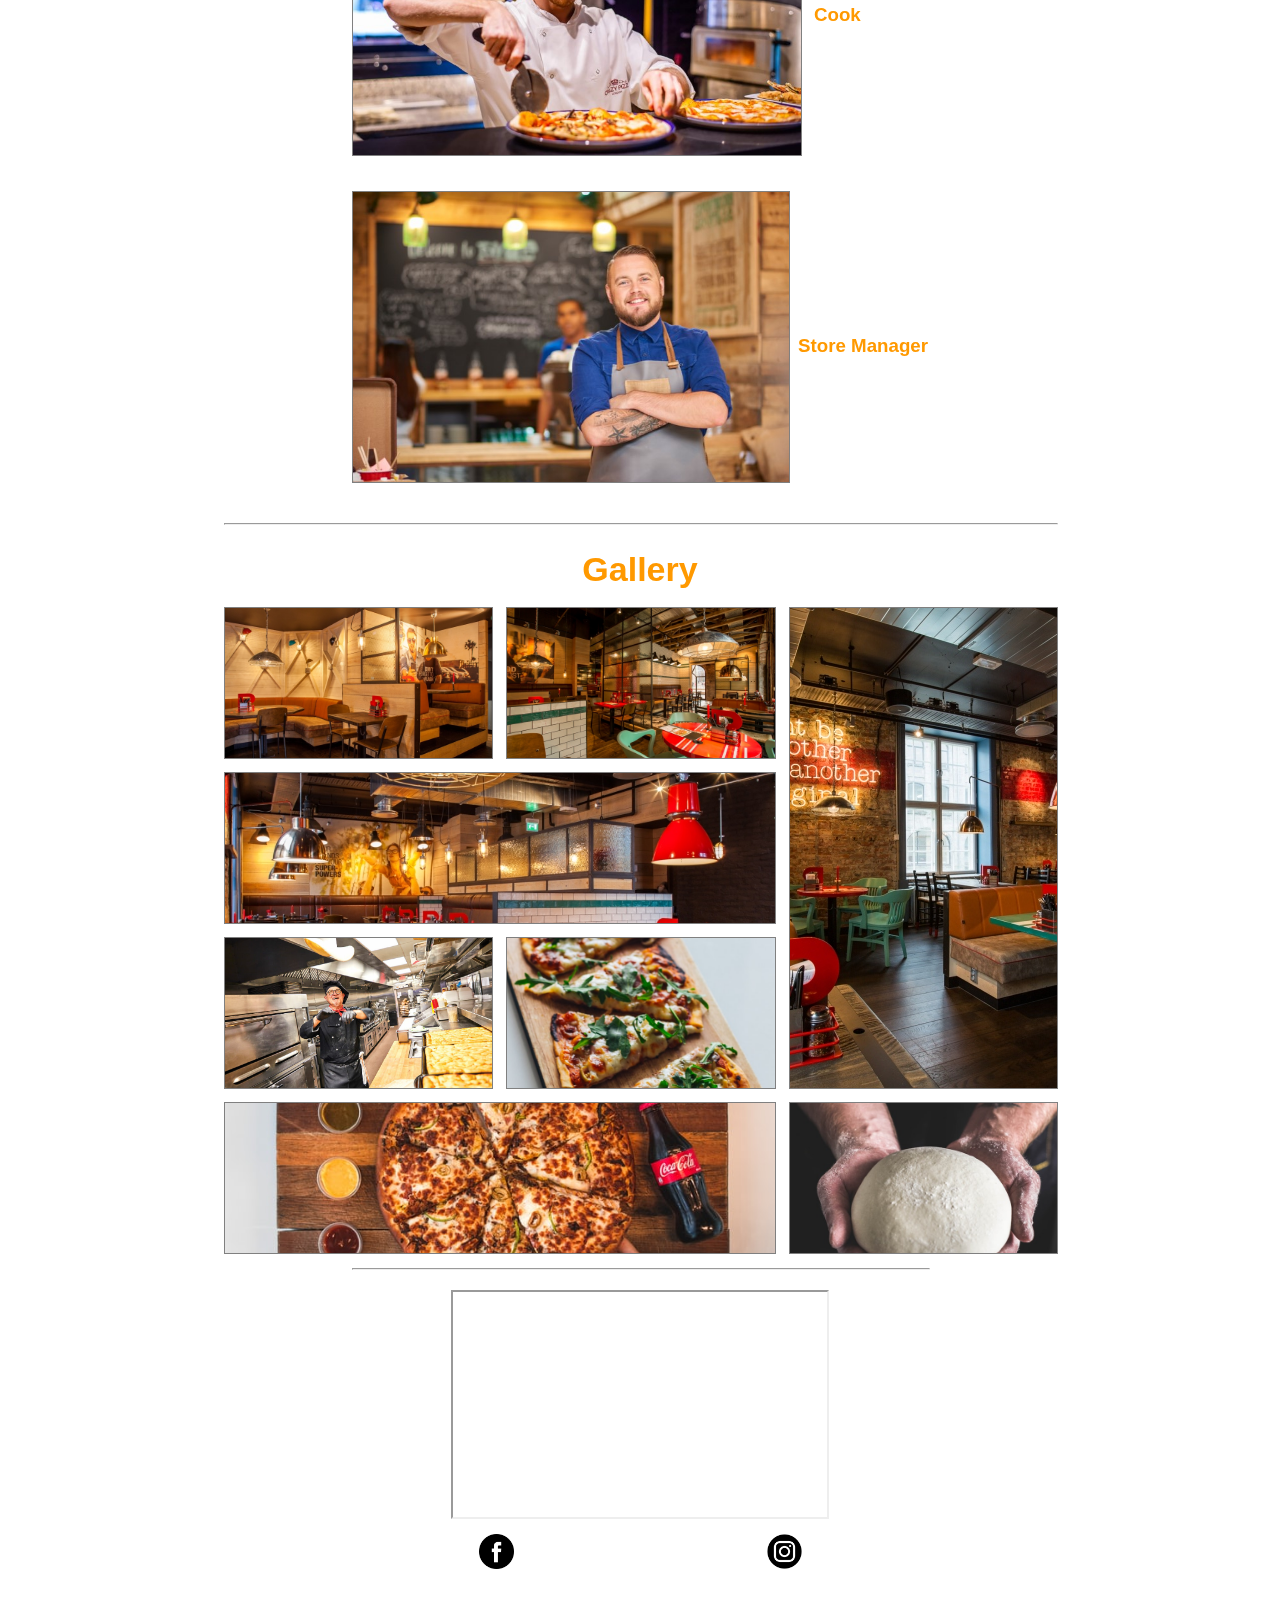
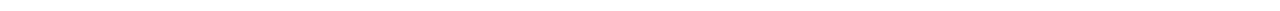
==== commit e7701178: "Testing meta tags" ====
--- a/index.html
+++ b/index.html
@@ -4,6 +4,13 @@
     <meta charset="UTF-8" />
     <meta http-equiv="X-UA-Compatible" content="IE=edge" />
     <meta name="viewport" content="width=device-width, initial-scale=1.0, minimum-scale=1.0" />
+    <meta name="twitter:card" content="summary" />
+    <meta name="twitter:site" content="@nytimesbits" />
+    <meta name="twitter:creator" content="@nickbilton" />
+    <meta property="og:url" content="http://bits.blogs.nytimes.com/2011/12/08/a-twitter-for-my-sister/" />
+    <meta property="og:title" content="A Twitter for My Sister" />
+    <meta property="og:description" content="In the early days, Twitter grew so quickly that it was almost impossible to add new features because engineers spent their time trying to keep the rocket ship from stalling." />
+    <meta property="og:image" content="http://graphics8.nytimes.com/images/2011/12/08/technology/bits-newtwitter/bits-newtwitter-tmagArticle.jpg" />
     <title>Papa's Pizzeria</title>
     <link rel="stylesheet" href="css/style.css" />
     <link
@@ -114,7 +121,7 @@
 
     <div id="container">
       <article class="staff">
-        <h2>Our Staff Members</h2>
+        <h2 class="staff_header">Our Staff Members</h2>
       <div class="staff_member">
         <img src="/images/owner.jpg" alt="Our owner Chris Penton" />
         <div class="float_left">
--- a/css/style.css
+++ b/css/style.css
@@ -511,13 +511,16 @@
   .staff img {
     border: 1px solid grey;
     margin-top: 10px;
-    width: 50vw;
+    width: 35vw;
+  }
+  .staff_header {
+    color: #ff9900;
   }
   .staff_member {
     display: -ms-grid;
     display: grid;
     grid-auto-flow: column;
-    width: 65%;
+    width: 45%;
     padding-top: 25px;
   }
   .float_left {
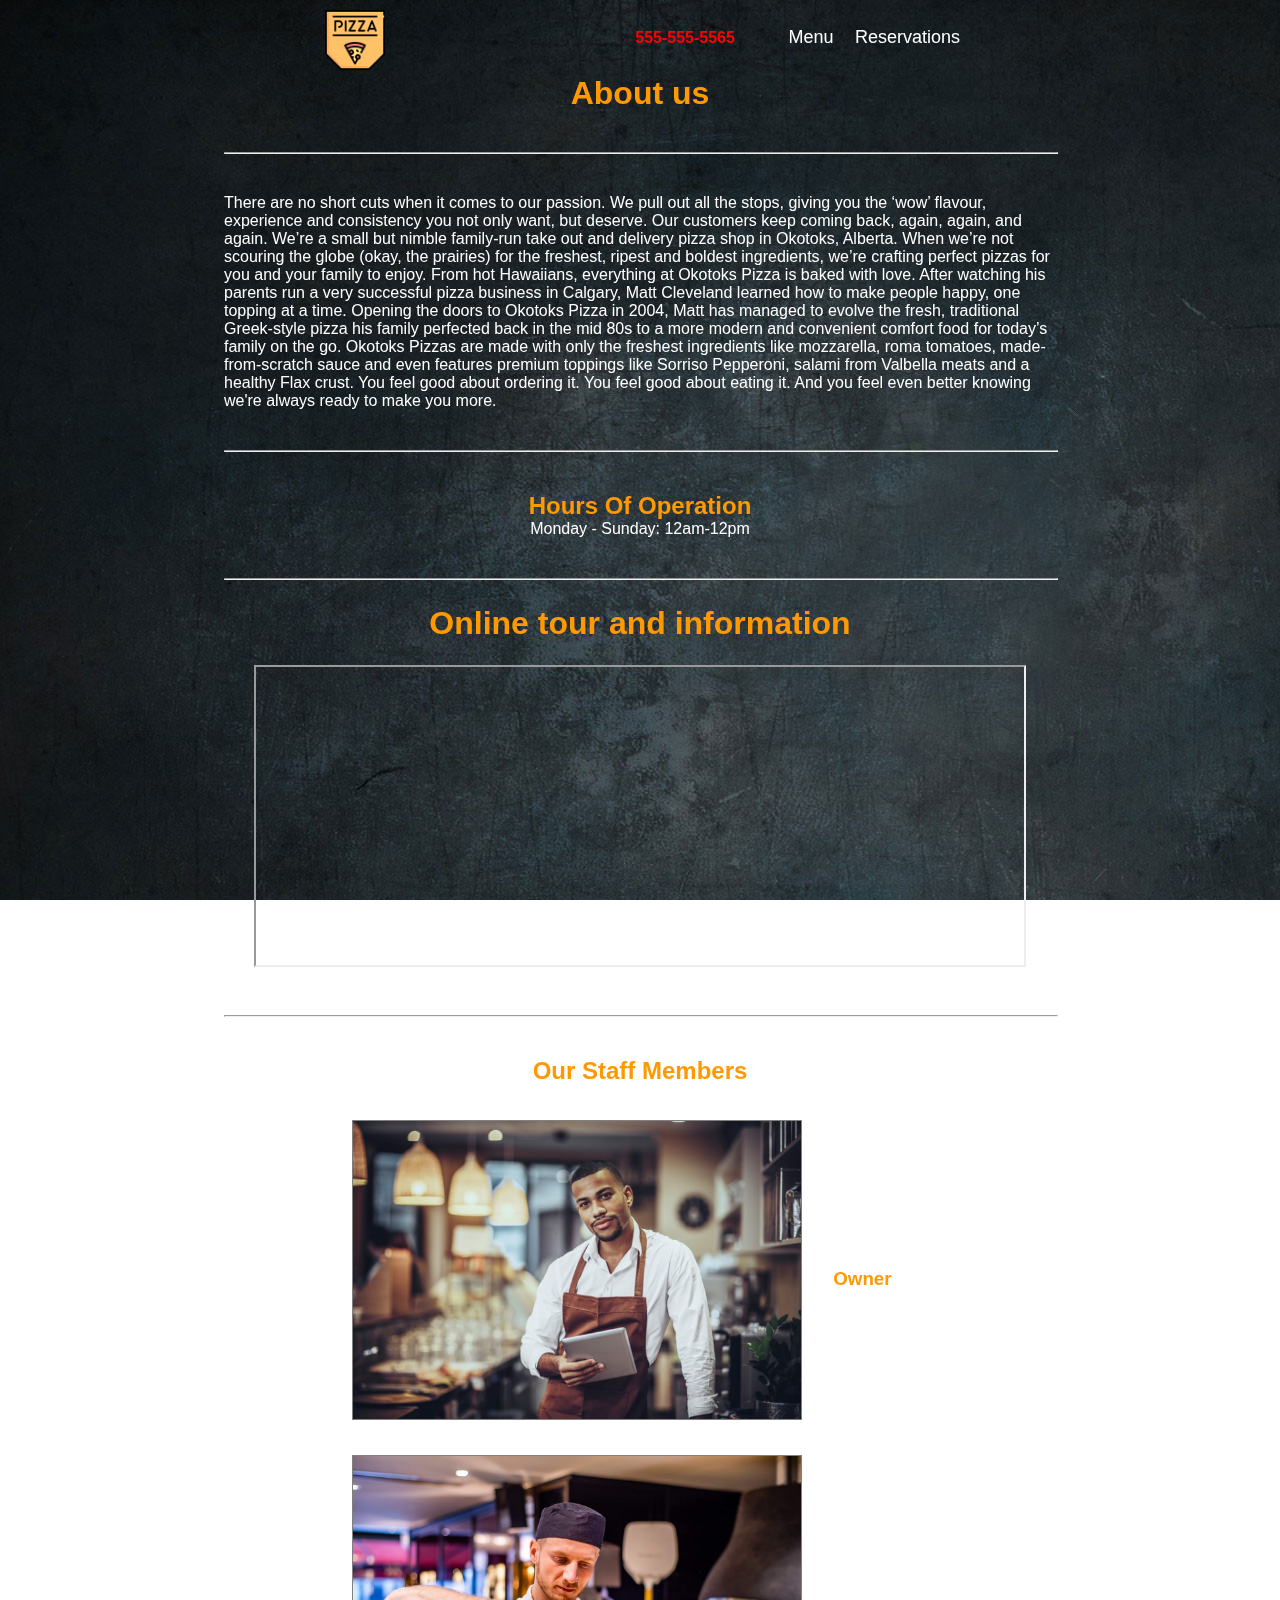
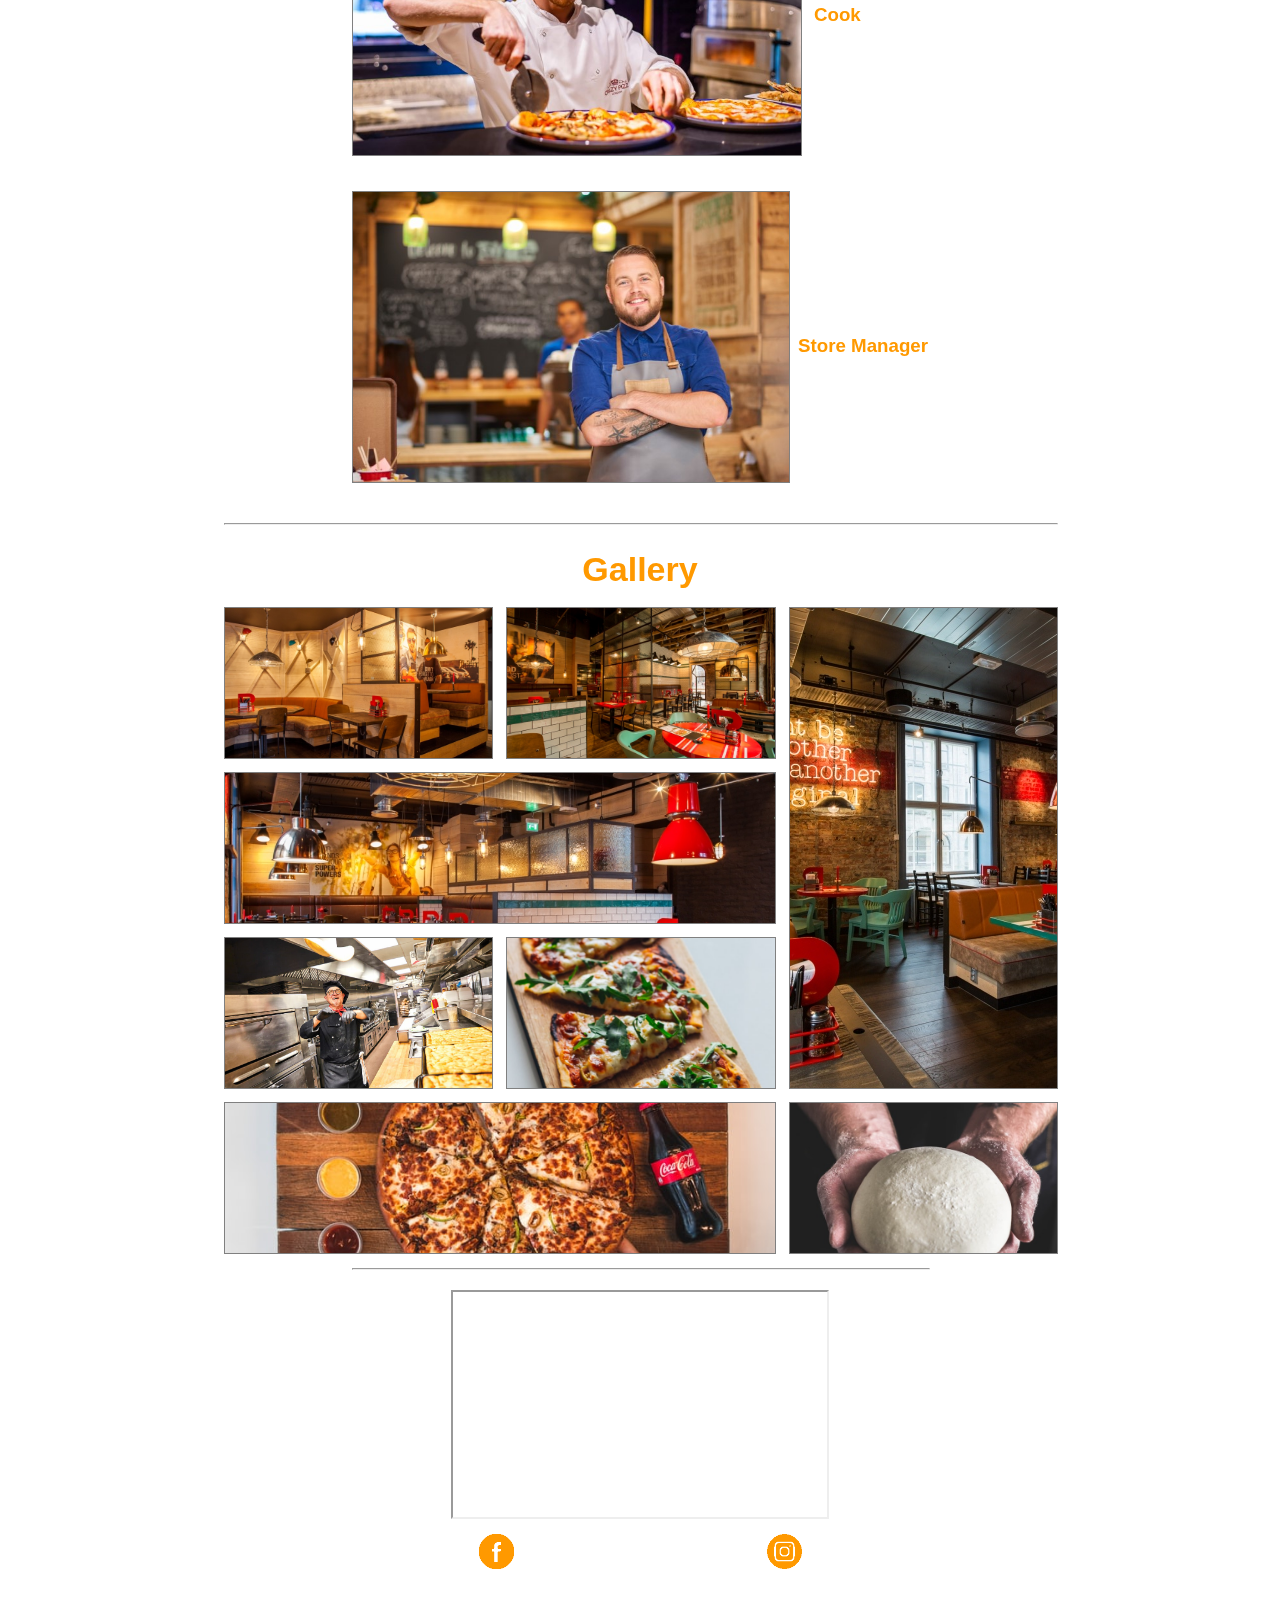
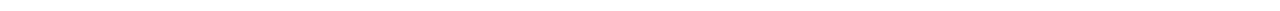
==== commit ea49fcf0: "Resized the pictures on the home page and the about us page, changed the icon colors on mobile and f" ====
--- a/index.html
+++ b/index.html
@@ -5,12 +5,12 @@
     <meta http-equiv="X-UA-Compatible" content="IE=edge" />
     <meta name="viewport" content="width=device-width, initial-scale=1.0, minimum-scale=1.0" />
     <meta name="twitter:card" content="summary" />
-    <meta name="twitter:site" content="@nytimesbits" />
-    <meta name="twitter:creator" content="@nickbilton" />
-    <meta property="og:url" content="http://bits.blogs.nytimes.com/2011/12/08/a-twitter-for-my-sister/" />
-    <meta property="og:title" content="A Twitter for My Sister" />
-    <meta property="og:description" content="In the early days, Twitter grew so quickly that it was almost impossible to add new features because engineers spent their time trying to keep the rocket ship from stalling." />
-    <meta property="og:image" content="http://graphics8.nytimes.com/images/2011/12/08/technology/bits-newtwitter/bits-newtwitter-tmagArticle.jpg" />
+    <meta name="twitter:site" content="@xAtrizy" />
+    <meta name="twitter:creator" content="@xAtrizy" />
+    <meta property="og:url" content="https://papaspizzeria.ml/" />
+    <meta property="og:title" content="Papa's Pizzeria" />
+    <meta property="og:description" content="The best pizza shop in all of okotoks, won best pizza in oktoks for the past 13 years!" />
+    <meta property="og:image" content="https://papaspizzeria.ml/images/restaraunt4.jpg" />
     <title>Papa's Pizzeria</title>
     <link rel="stylesheet" href="css/style.css" />
     <link
